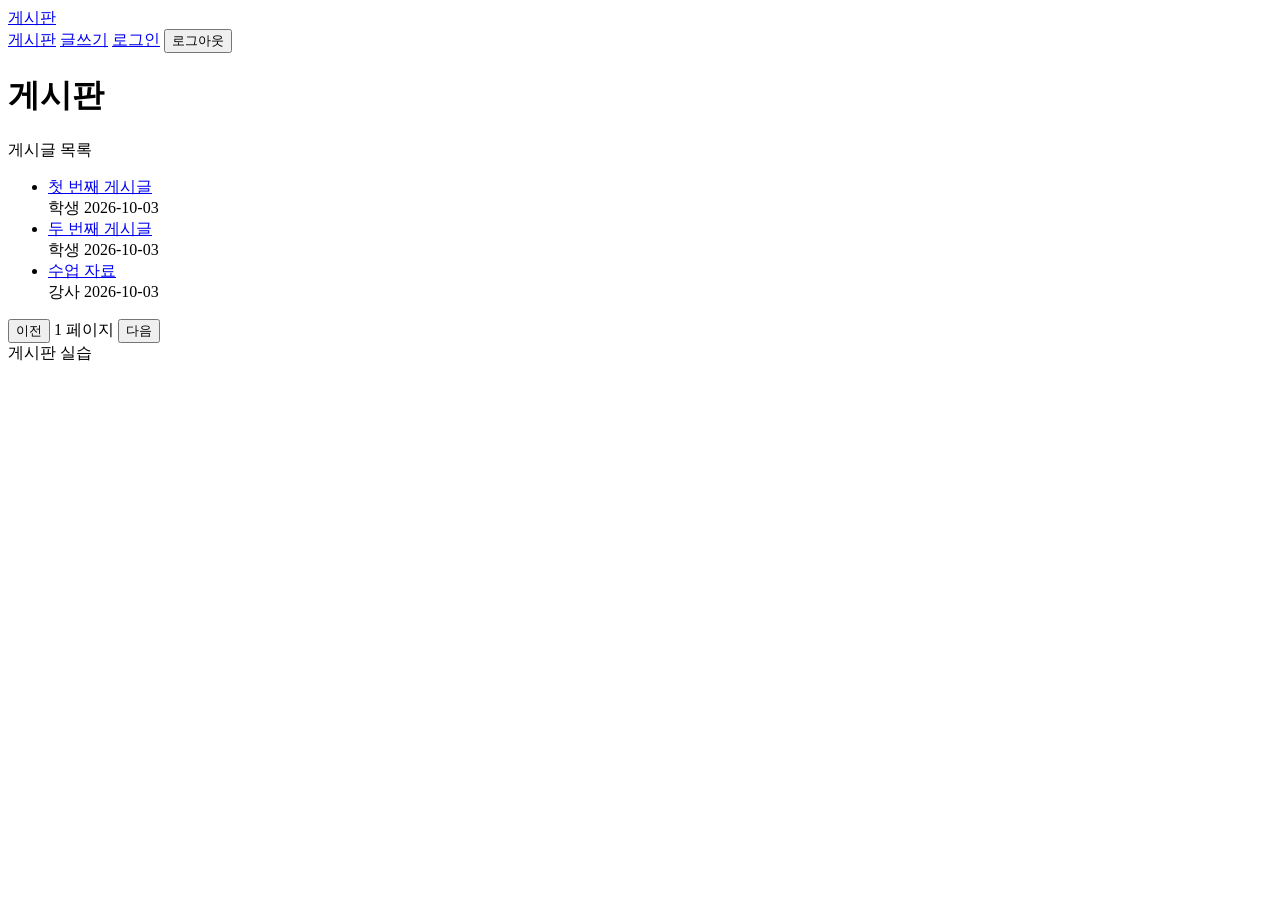
==== index.html @ ead0ea43 "글 상세 HTML 추가" ====
<!DOCTYPE html>
<html>
    <head>
        <meta charset="UTF-8">
        <title>그린 게시판</title>
    </head>
    <body>
        <header>
            <!-- 헤더 영역 -->
            <a class="brand" href="index.html">게시판</a>
            <nav>
                <a href="index.html">게시판</a>
                <a class="write-link" href="write.html">글쓰기</a>
                <a class="login-link" href="login.html">로그인</a>
                <button class="logout-button" type="button">로그아웃</button>
            </nav>
        </header>
        <main>
            <!-- 메인 영역 -->
             <h1>게시판</h1>
             <p id="list-message" role="status">게시글 목록</p>
             <ul>
                <li>
                    <a href="detail.html">첫 번째 게시글</a>
                    <div>
                        <span>학생</span>
                        <span>2026-10-03</span>
                    </div>
                </li>
                <li>
                    <a href="detail.html">두 번째 게시글</a>
                    <div>
                        <span>학생</span>
                        <span>2026-10-03</span>
                    </div>
                </li>
                <li>
                    <a href="detail.html">수업 자료</a>
                    <div>
                        <span>강사</span>
                        <span>2026-10-03</span>
                    </div>
                </li>
             </ul>

             <div class="pagination">
                <button id="previous-page" type="button">이전</button>
                <span id="page-number">1 페이지</span>
                <button id="next-page" type="button">다음</button>
            </div>
        </main>
        <footer>
            <!-- 푸터 영역 -->
             게시판 실습
        </footer>
    </body>
</html>
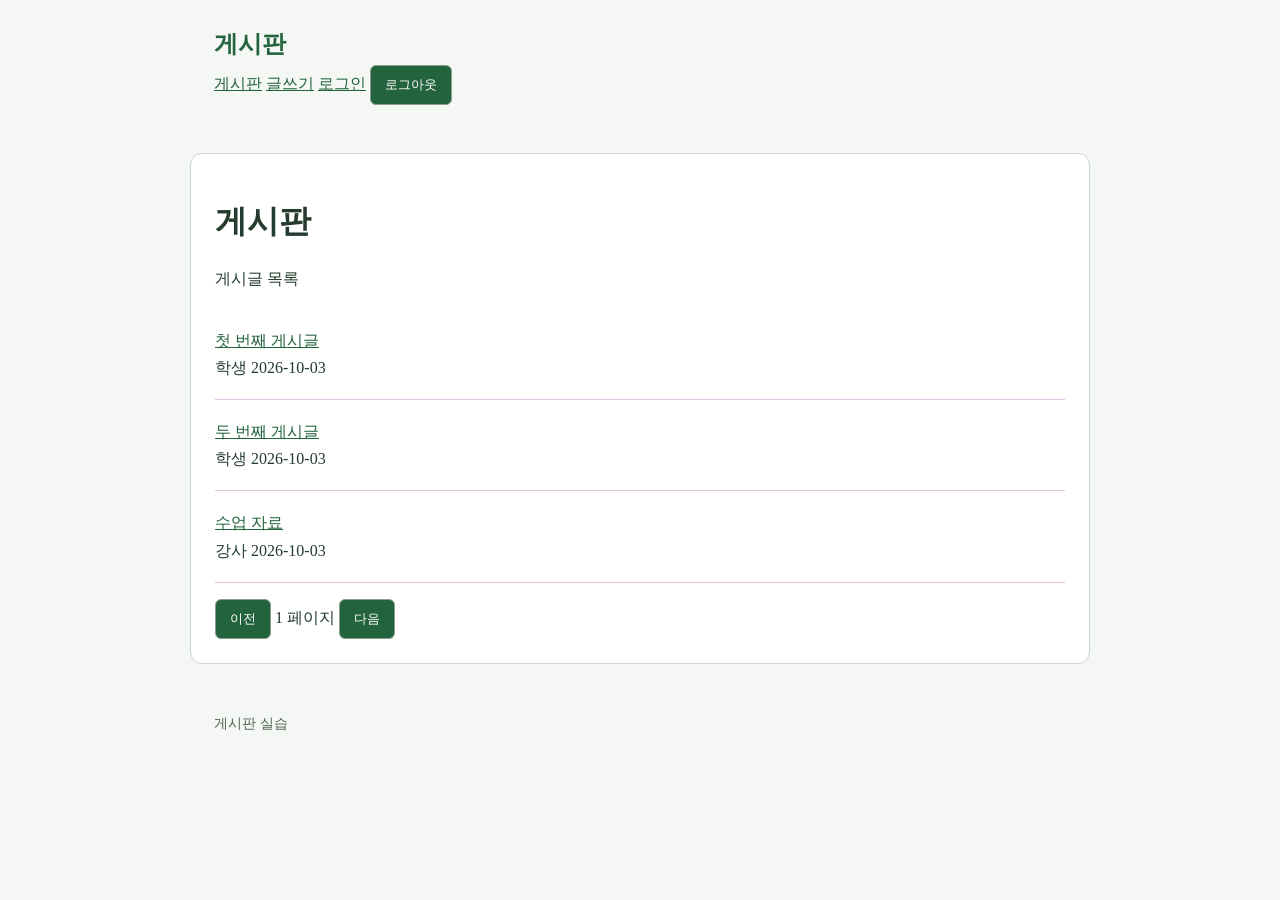
==== commit d196ced5: "CSS  스타일 추가" ====
--- a/index.html
+++ b/index.html
@@ -3,6 +3,7 @@
     <head>
         <meta charset="UTF-8">
         <title>그린 게시판</title>
+        <link rel="stylesheet" href="style.css">
     </head>
     <body>
         <header>
@@ -14,6 +15,7 @@
                 <a class="login-link" href="login.html">로그인</a>
                 <button class="logout-button" type="button">로그아웃</button>
             </nav>
+            
         </header>
         <main>
             <!-- 메인 영역 -->
--- a/style.css
+++ b/style.css
@@ -0,0 +1,72 @@
+* {
+    box-sizing: border-box;
+}
+
+body {
+    margin: 0;
+    background-color: #f4f7f3;
+    color: #243b2d;
+    line-height: 1.7;
+}
+
+header, main, footer {
+    width: 92%;
+    max-width: 900px;
+    margin: 0 auto;
+    padding: 24px;
+}
+
+main {
+    margin-top: 24px;
+    margin-bottom: 24px;
+    background-color: #ffffff;
+    border: 1px solid #cbd8cc;
+    border-radius: 12px;
+}
+
+a {
+    color: #23633d;
+}
+
+h1, h2 {
+    line-height: 1.4;
+}
+
+.brand {
+    font-size: 24px;
+    font-weight: bold;
+    text-decoration: none;
+}
+
+.meta, footer {
+    font-size: 14px;
+    color: #526456;
+}
+
+ul {
+    list-style: none;
+    padding: 0;
+}
+
+li {
+    padding: 18px 0;
+    border-bottom: 1px solid #dec4dc;
+}
+
+button, input, textarea {
+    padding:10px 14px;
+    border: 1px solid #8b9d8c;
+    border-radius: 6px;
+}
+
+button {
+    background-color: #23633d;
+    color: white;
+    cursor: pointer;
+}
+
+input, textarea {
+    width: 100%;
+    background-color: white;
+    color: #243b2d;
+}
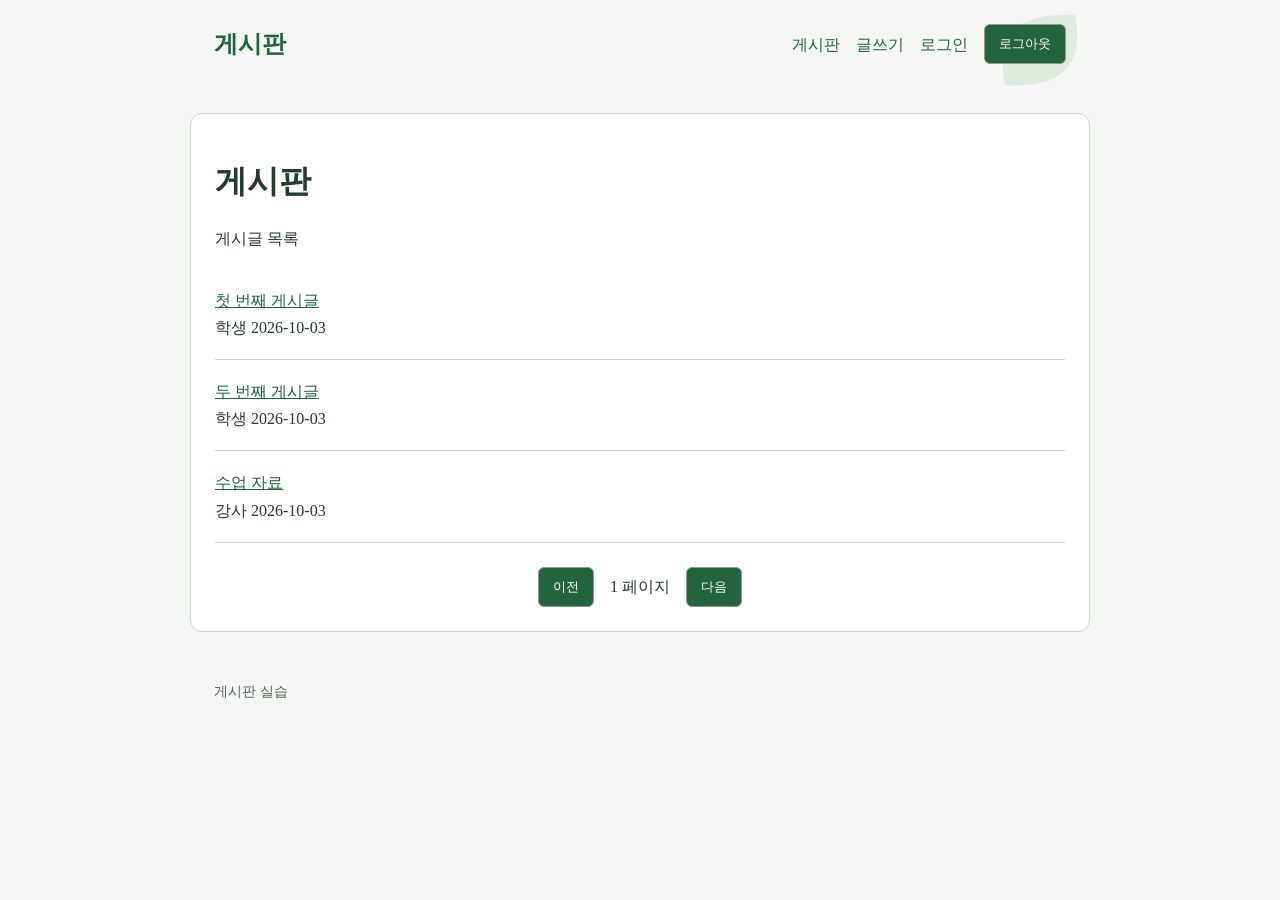
==== commit f4ba6ff2: "CSS 마지막 작업" ====
--- a/index.html
+++ b/index.html
@@ -4,6 +4,7 @@
         <meta charset="UTF-8">
         <title>그린 게시판</title>
         <link rel="stylesheet" href="style.css">
+        <meta name="viewport" content="width=device-width, initial-scale=1">
     </head>
     <body>
         <header>
--- a/style.css
+++ b/style.css
@@ -63,10 +63,92 @@
     background-color: #23633d;
     color: white;
     cursor: pointer;
+    transition: background-color 0.15s, transform 0.15s;
+}
+
+button:hover:not(:disabled) {
+    background-color: #174c2c;
+}
+button:active:not(:disabled) {
+    transform: scale(0.98);
+}
+
+button:disabled {
+    background-color: #647269;
+    cursor: not-allowed
 }
 
 input, textarea {
     width: 100%;
     background-color: white;
     color: #243b2d;
-}+}
+
+header {
+    display: flex;
+    align-items: center;
+    justify-content: space-between;
+    flex-wrap: wrap;
+    gap: 16px;
+    background-image: url(images/leaf.svg);
+    background-repeat: no-repeat;
+    background-position: right top;
+}
+
+nav, .meta, .pagination {
+    display: flex;
+    align-items: center;
+    gap: 16px;
+}
+
+.pagination {
+    justify-content: center;
+    margin-top: 24px;
+}
+
+form {
+    display: flex;
+    flex-direction: column;
+    gap: 16px;
+}
+
+#post-content, #comment-list p {
+    white-space: pre-wrap;
+    overflow-wrap: anywhere;
+}
+
+.post-list a {
+    overflow-wrap: anywhere;
+}
+
+img {
+    max-width: 100%;
+    height: auto;
+}
+
+nav > a {
+    text-decoration: none; 
+}
+
+form input:focus, form textarea:focus {
+    border-color: #23633d;
+}
+
+a:hover {
+    text-decoration: underline;
+}
+
+@media (max-width: 600px) {
+    header, main, footer {
+        padding: 16px;
+    }
+
+    nav {
+        flex-wrap: wrap;
+        gap: 8px;
+    }
+
+    button[type="submit"] {
+        width: 100%;
+    }
+}
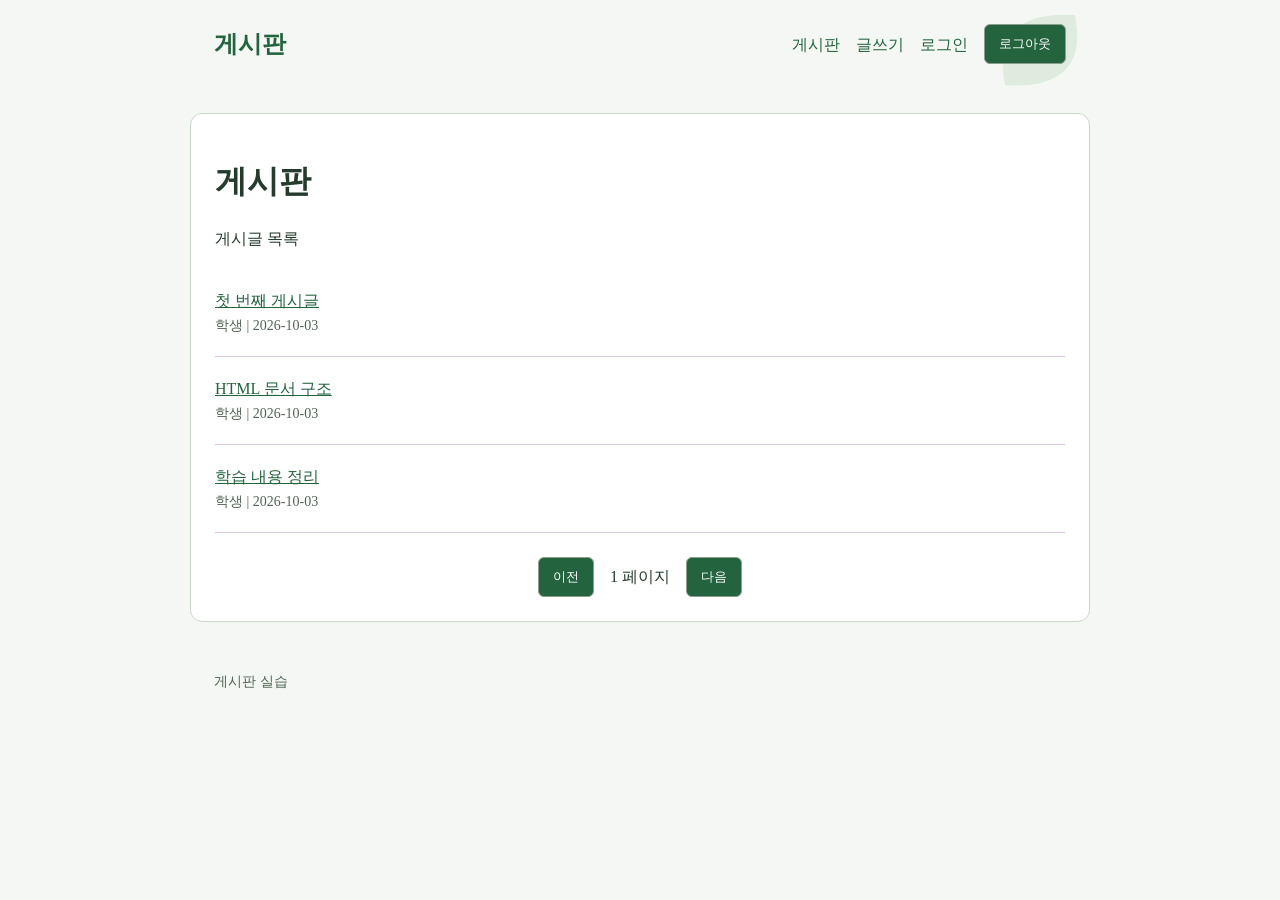
==== commit fa1b034a: "JS 게시글 출력" ====
--- a/index.html
+++ b/index.html
@@ -5,6 +5,9 @@
         <title>그린 게시판</title>
         <link rel="stylesheet" href="style.css">
         <meta name="viewport" content="width=device-width, initial-scale=1">
+        <script defer src="js/data.js"></script>
+        <script defer src="js/render.js"></script>
+        <script defer src="js/list.js"></script>
     </head>
     <body>
         <header>
@@ -22,29 +25,7 @@
             <!-- 메인 영역 -->
              <h1>게시판</h1>
              <p id="list-message" role="status">게시글 목록</p>
-             <ul>
-                <li>
-                    <a href="detail.html">첫 번째 게시글</a>
-                    <div>
-                        <span>학생</span>
-                        <span>2026-10-03</span>
-                    </div>
-                </li>
-                <li>
-                    <a href="detail.html">두 번째 게시글</a>
-                    <div>
-                        <span>학생</span>
-                        <span>2026-10-03</span>
-                    </div>
-                </li>
-                <li>
-                    <a href="detail.html">수업 자료</a>
-                    <div>
-                        <span>강사</span>
-                        <span>2026-10-03</span>
-                    </div>
-                </li>
-             </ul>
+             <ul id="post-list"></ul>
 
              <div class="pagination">
                 <button id="previous-page" type="button">이전</button>
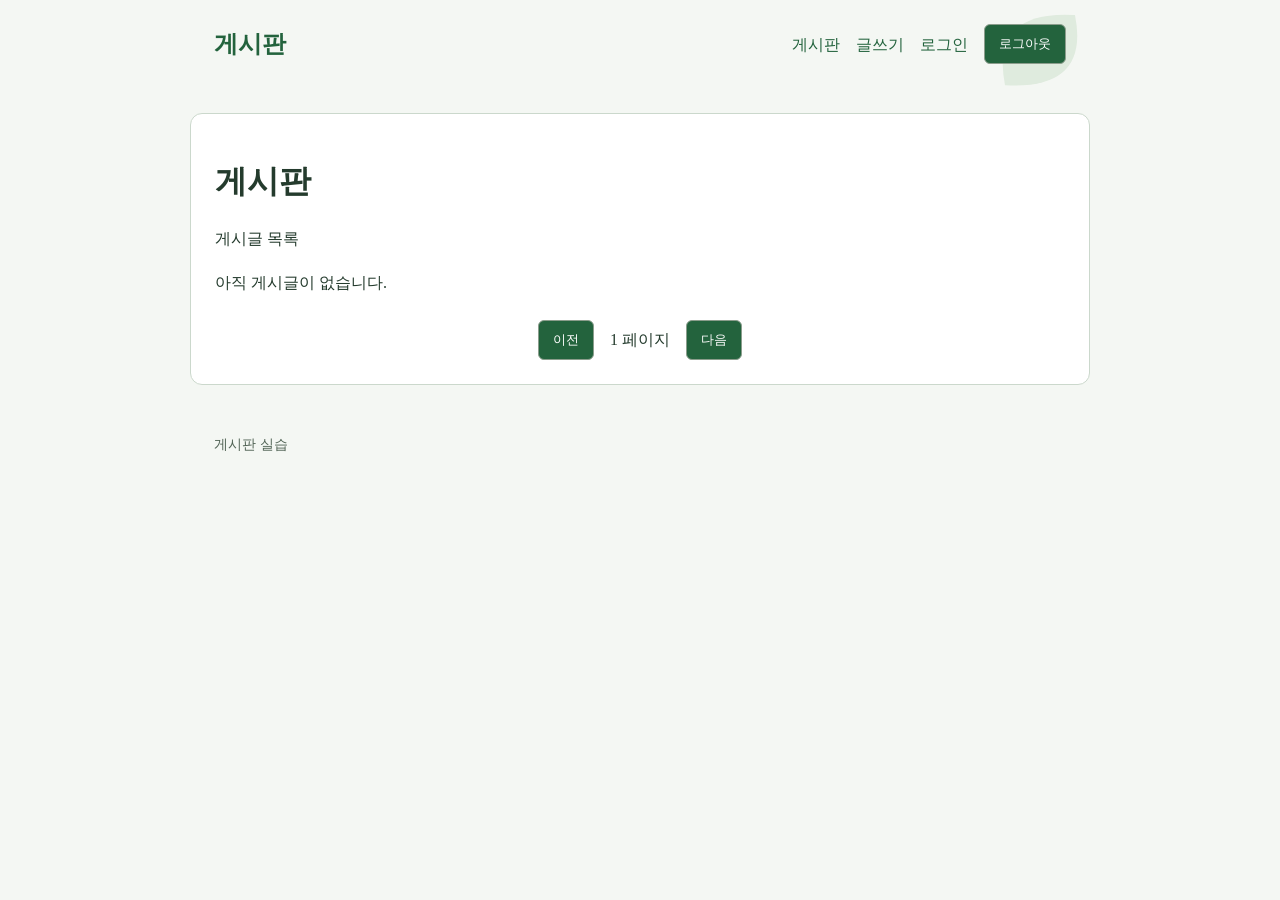
==== commit 29dfb828: "게시글 / 댓글 등록 및 로컬 스토리지 저장 기능 구현" ====
--- a/index.html
+++ b/index.html
@@ -5,7 +5,7 @@
         <title>그린 게시판</title>
         <link rel="stylesheet" href="style.css">
         <meta name="viewport" content="width=device-width, initial-scale=1">
-        <script defer src="js/data.js"></script>
+        <script defer src="js/storage.js"></script>
         <script defer src="js/render.js"></script>
         <script defer src="js/list.js"></script>
     </head>
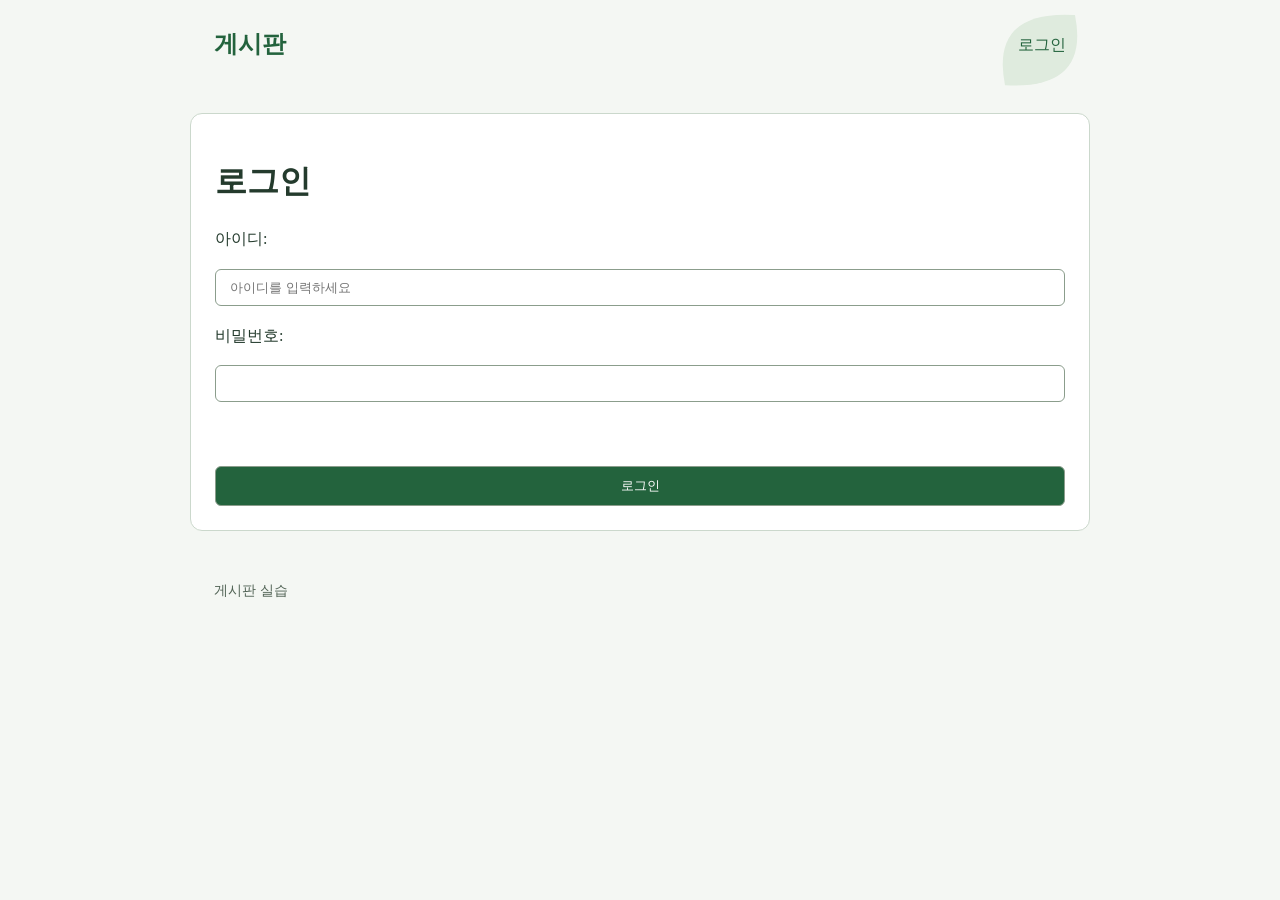
==== commit dc4f6f90: "로그인 상태에 따른 메뉴 및 기능 접근 처리 1. Auth 공통 기능 분리 2. 로그인 상태에 따른 메뉴 렌더링 처리 3. 로그인 상태에 따른 기능/URL 접근 처리" ====
--- a/index.html
+++ b/index.html
@@ -5,6 +5,7 @@
         <title>그린 게시판</title>
         <link rel="stylesheet" href="style.css">
         <meta name="viewport" content="width=device-width, initial-scale=1">
+        <script defer src="js/auth.js"></script>
         <script defer src="js/storage.js"></script>
         <script defer src="js/render.js"></script>
         <script defer src="js/list.js"></script>
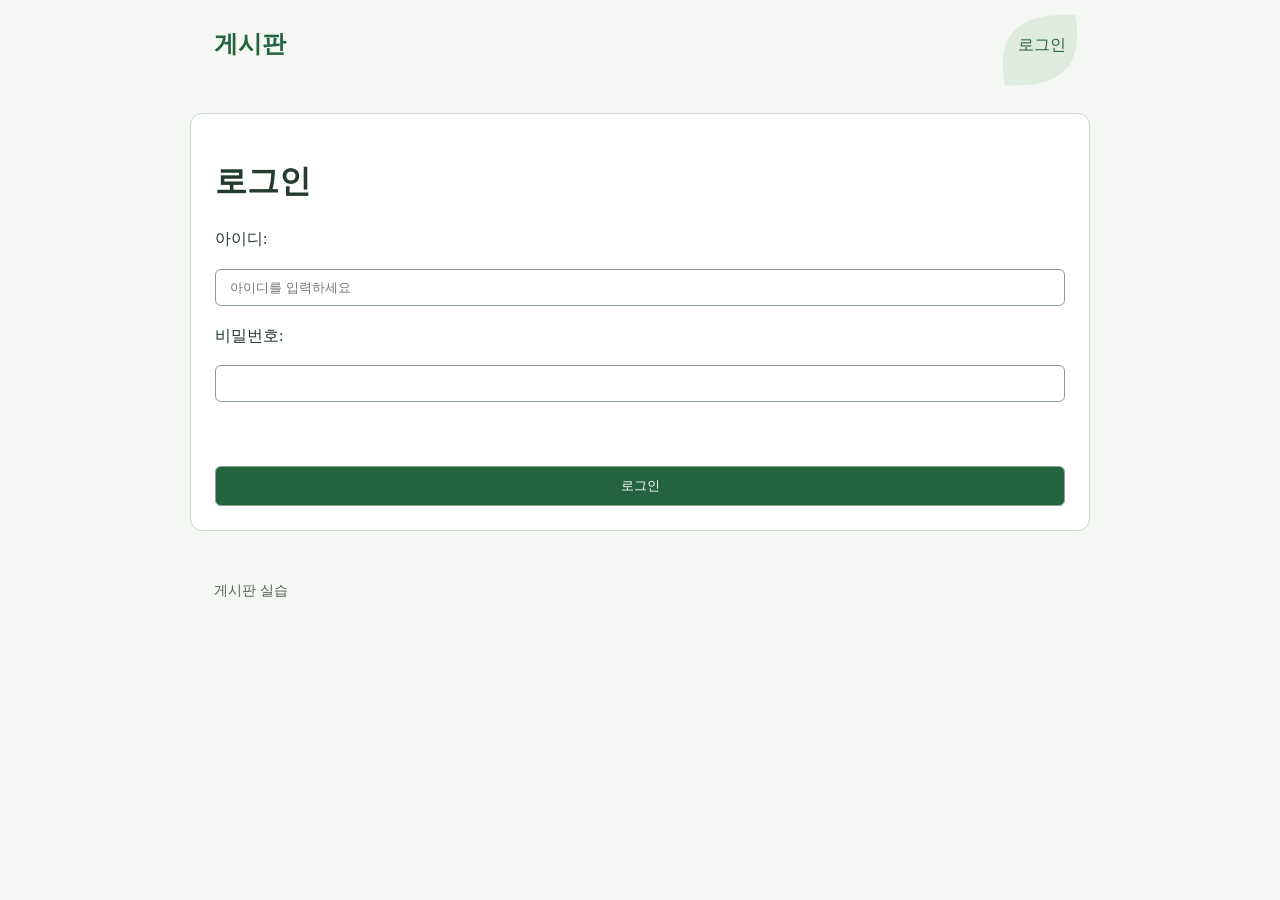
==== commit c2b7b4e5: "로딩·오류 안내 및 중복 제출 방지 1. 로그인, 게시글 조회·작성 등 API 응답이 지연될 수 있는 작업에 로딩 안내 문구 추가 2. 중복 요청을 방지하기 위해 요청 처리 중 관" ====
--- a/index.html
+++ b/index.html
@@ -6,7 +6,7 @@
         <link rel="stylesheet" href="style.css">
         <meta name="viewport" content="width=device-width, initial-scale=1">
         <script defer src="js/auth.js"></script>
-        <script defer src="js/storage.js"></script>
+        <script defer src="js/api.js"></script>
         <script defer src="js/render.js"></script>
         <script defer src="js/list.js"></script>
     </head>
